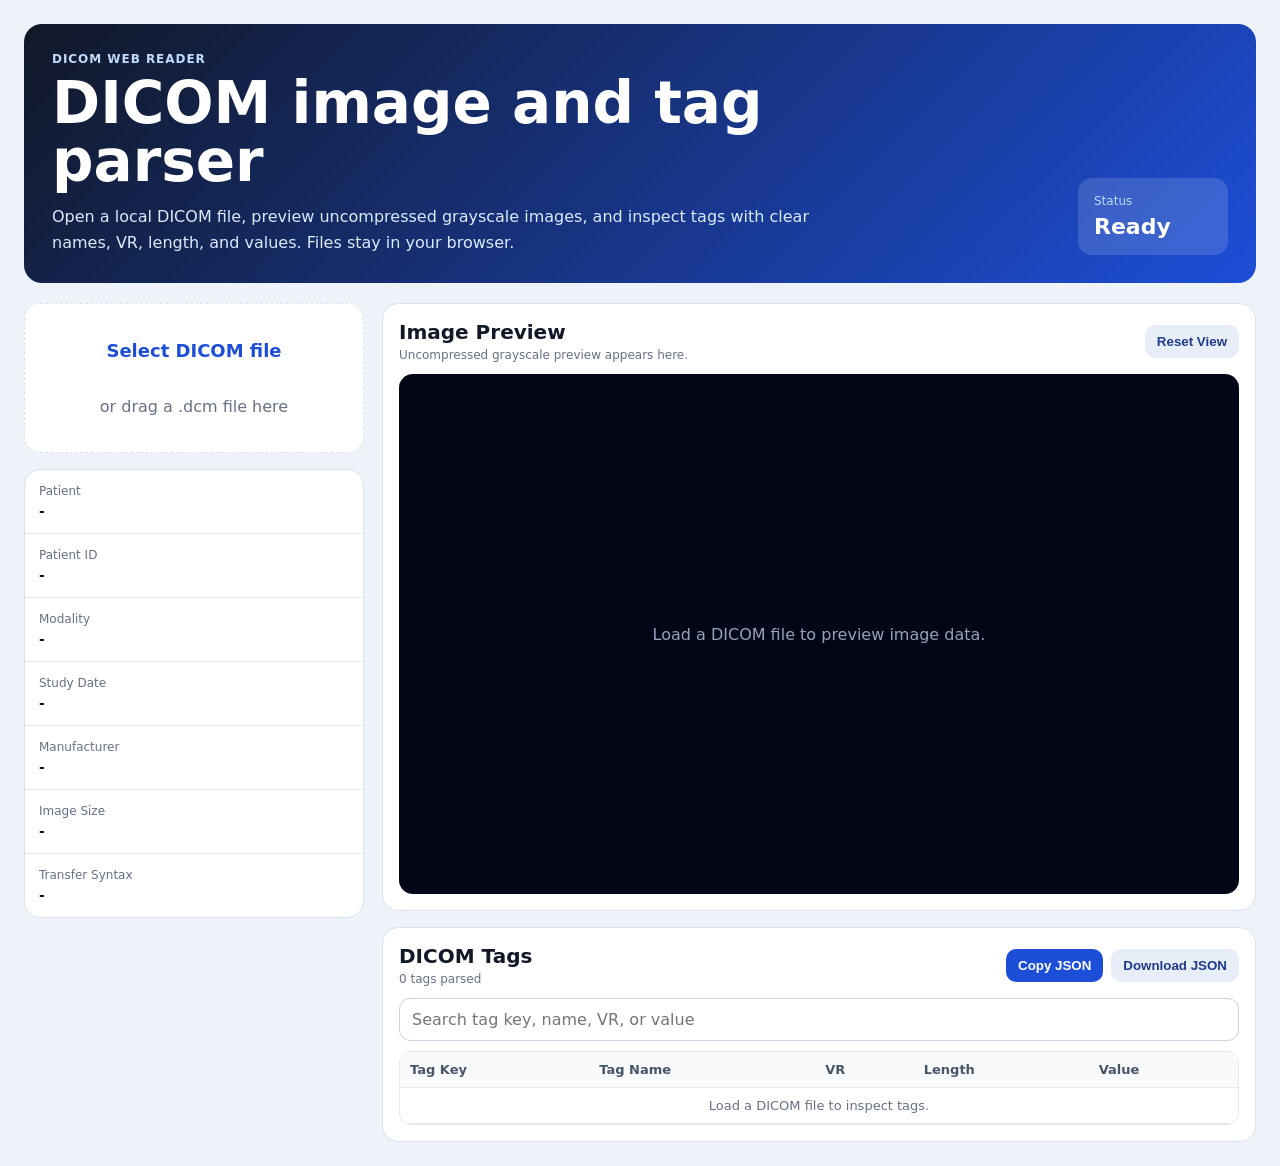
==== index.html @ 005f6dce "Initial DICOM web reader" ====
<!doctype html>
<html lang="en">
  <head>
    <meta charset="utf-8">
    <meta name="viewport" content="width=device-width, initial-scale=1">
    <title>DICOM Web Reader</title>
    <link rel="stylesheet" href="styles.css">
  </head>
  <body>
    <main class="app-shell">
      <section class="hero">
        <div>
          <p class="eyebrow">DICOM WEB READER</p>
          <h1>DICOM image and tag parser</h1>
          <p class="subtext">Open a local DICOM file, preview uncompressed grayscale images, and inspect tags with clear names, VR, length, and values. Files stay in your browser.</p>
        </div>
        <div class="status-card">
          <span>Status</span>
          <b id="statusBadge">Ready</b>
        </div>
      </section>

      <section class="workspace">
        <aside class="side-panel">
          <section id="dropZone" class="drop-zone">
            <input id="fileInput" type="file" accept=".dcm,application/dicom">
            <strong>Select DICOM file</strong>
            <span>or drag a .dcm file here</span>
          </section>

          <section class="summary">
            <div>
              <span>Patient</span>
              <b id="patientName">-</b>
            </div>
            <div>
              <span>Patient ID</span>
              <b id="patientId">-</b>
            </div>
            <div>
              <span>Modality</span>
              <b id="modality">-</b>
            </div>
            <div>
              <span>Study Date</span>
              <b id="studyDate">-</b>
            </div>
            <div>
              <span>Manufacturer</span>
              <b id="manufacturer">-</b>
            </div>
            <div>
              <span>Image Size</span>
              <b id="imageSize">-</b>
            </div>
            <div>
              <span>Transfer Syntax</span>
              <b id="transferSyntax">-</b>
            </div>
          </section>

          <section id="warnings" class="warnings" hidden></section>
        </aside>

        <section class="main-panel">
          <section class="viewer-card">
            <div class="section-head">
              <div>
                <h2>Image Preview</h2>
                <p id="previewDetails">Uncompressed grayscale preview appears here.</p>
              </div>
              <button id="resetViewButton" type="button">Reset View</button>
            </div>
            <div class="viewer">
              <canvas id="imageCanvas"></canvas>
              <div id="emptyPreview">Load a DICOM file to preview image data.</div>
            </div>
          </section>

          <section class="tag-card">
            <div class="section-head">
              <div>
                <h2>DICOM Tags</h2>
                <p id="tagCount">0 tags parsed</p>
              </div>
              <div class="actions">
                <button id="copyButton" type="button">Copy JSON</button>
                <button id="downloadButton" type="button">Download JSON</button>
              </div>
            </div>
            <input id="tagSearch" class="tag-search" type="search" placeholder="Search tag key, name, VR, or value">
            <div class="tag-table-wrap">
              <table class="tag-table">
                <thead>
                  <tr>
                    <th>Tag Key</th>
                    <th>Tag Name</th>
                    <th>VR</th>
                    <th>Length</th>
                    <th>Value</th>
                  </tr>
                </thead>
                <tbody id="tagTableBody">
                  <tr>
                    <td colspan="5" class="empty-tags">Load a DICOM file to inspect tags.</td>
                  </tr>
                </tbody>
              </table>
            </div>
          </section>
        </section>
      </section>
    </main>
    <script src="dicom-parser.js"></script>
    <script src="app.js"></script>
  </body>
</html>
---- styles.css ----
* {
  box-sizing: border-box;
}

body {
  margin: 0;
  min-height: 100vh;
  background: #eef3f9;
  color: #111827;
  font-family: Inter, ui-sans-serif, system-ui, -apple-system, BlinkMacSystemFont, "Segoe UI", sans-serif;
}

.app-shell {
  width: min(1440px, 100%);
  margin: 0 auto;
  padding: 24px;
}

.hero {
  display: grid;
  grid-template-columns: 1fr auto;
  gap: 24px;
  align-items: end;
  margin-bottom: 20px;
  border-radius: 18px;
  padding: 28px;
  color: #ffffff;
  background: linear-gradient(135deg, #111827, #1d4ed8);
}

.eyebrow {
  margin: 0 0 8px;
  color: #bfdbfe;
  font-size: 12px;
  font-weight: 800;
  letter-spacing: 0.08em;
}

h1,
h2,
p {
  margin: 0;
}

h1 {
  max-width: 760px;
  font-size: clamp(32px, 5vw, 58px);
  line-height: 1;
}

h2 {
  font-size: 20px;
}

.subtext {
  max-width: 780px;
  margin-top: 14px;
  color: #dbeafe;
  font-size: 16px;
  line-height: 1.6;
}

.status-card {
  min-width: 150px;
  border-radius: 14px;
  padding: 16px;
  background: rgba(255, 255, 255, 0.14);
}

.status-card span,
.summary span,
.section-head p {
  display: block;
  color: #667085;
  font-size: 12px;
}

.status-card span {
  color: #bfdbfe;
}

.status-card b {
  display: block;
  margin-top: 6px;
  font-size: 22px;
}

.workspace {
  display: grid;
  grid-template-columns: 340px 1fr;
  gap: 18px;
  align-items: start;
}

.side-panel,
.main-panel {
  display: grid;
  gap: 16px;
}

.drop-zone,
.summary,
.warnings,
.viewer-card,
.tag-card {
  border: 1px solid #d9e2ef;
  border-radius: 16px;
  background: #ffffff;
}

.drop-zone {
  position: relative;
  display: grid;
  gap: 8px;
  place-items: center;
  min-height: 150px;
  padding: 22px;
  border-style: dashed;
  color: #667085;
  cursor: pointer;
}

.drop-zone strong {
  color: #1d4ed8;
  font-size: 18px;
}

.drop-zone.dragging {
  border-color: #1d4ed8;
  background: #eff6ff;
}

#fileInput {
  position: absolute;
  inset: 0;
  opacity: 0;
  cursor: pointer;
}

.summary {
  display: grid;
  gap: 0;
  overflow: hidden;
}

.summary div {
  padding: 14px;
  border-bottom: 1px solid #e2e8f0;
}

.summary div:last-child {
  border-bottom: 0;
}

.summary b {
  display: block;
  margin-top: 5px;
  overflow-wrap: anywhere;
  color: #111827;
  font-size: 14px;
}

.warnings {
  padding: 14px;
  background: #fff7ed;
  border-color: #fed7aa;
  color: #9a3412;
  font-size: 13px;
}

.warnings p + p {
  margin-top: 8px;
}

.viewer-card,
.tag-card {
  padding: 16px;
}

.section-head {
  display: flex;
  gap: 12px;
  align-items: center;
  justify-content: space-between;
  margin-bottom: 12px;
}

.section-head p {
  margin-top: 4px;
}

.actions {
  display: flex;
  gap: 8px;
}

button {
  border: 0;
  border-radius: 10px;
  padding: 9px 12px;
  background: #1d4ed8;
  color: #ffffff;
  font-weight: 800;
  cursor: pointer;
}

#resetViewButton,
#downloadButton {
  background: #e8eef8;
  color: #1e3a8a;
}

.viewer {
  position: relative;
  display: grid;
  place-items: center;
  min-height: 520px;
  overflow: auto;
  border-radius: 14px;
  background: #020617;
}

#imageCanvas {
  display: none;
  max-width: 100%;
  image-rendering: pixelated;
}

#emptyPreview {
  padding: 28px;
  color: #94a3b8;
  text-align: center;
}

.tag-search {
  width: 100%;
  margin-bottom: 10px;
  border: 1px solid #cbd5e1;
  border-radius: 11px;
  padding: 11px 12px;
  color: #111827;
  font: inherit;
  outline: none;
}

.tag-search:focus {
  border-color: #1d4ed8;
  box-shadow: 0 0 0 3px rgba(29, 78, 216, 0.12);
}

.tag-table-wrap {
  max-height: 520px;
  overflow: auto;
  border: 1px solid #e2e8f0;
  border-radius: 12px;
}

.tag-table {
  width: 100%;
  border-collapse: collapse;
  font-size: 13px;
}

.tag-table thead th {
  position: sticky;
  top: 0;
  z-index: 1;
  background: #f8fafc;
  color: #475569;
  font-weight: 900;
  text-align: left;
}

.tag-table th,
.tag-table td {
  border-bottom: 1px solid #e2e8f0;
  padding: 10px;
  vertical-align: top;
}

.tag-table tbody tr:hover {
  background: #eff6ff;
}

.tag-key,
.tag-vr,
.tag-length,
.tag-value {
  font-family: ui-monospace, SFMono-Regular, Consolas, "Liberation Mono", monospace;
}

.tag-key {
  color: #1d4ed8;
  font-weight: 900;
  white-space: nowrap;
}

.tag-name {
  min-width: 190px;
  color: #111827;
  font-weight: 800;
}

.tag-name.private {
  color: #7c3aed;
}

.tag-name.unknown {
  color: #9a3412;
}

.tag-vr,
.tag-length {
  color: #475569;
  white-space: nowrap;
}

.tag-value {
  max-width: 520px;
  color: #334155;
  overflow-wrap: anywhere;
}

.empty-tags {
  padding: 20px;
  color: #667085;
  text-align: center;
}

@media (max-width: 980px) {
  .app-shell {
    padding: 14px;
  }

  .hero,
  .workspace {
    grid-template-columns: 1fr;
  }

  .viewer {
    min-height: 340px;
  }

  .section-head {
    align-items: flex-start;
    flex-direction: column;
  }
}
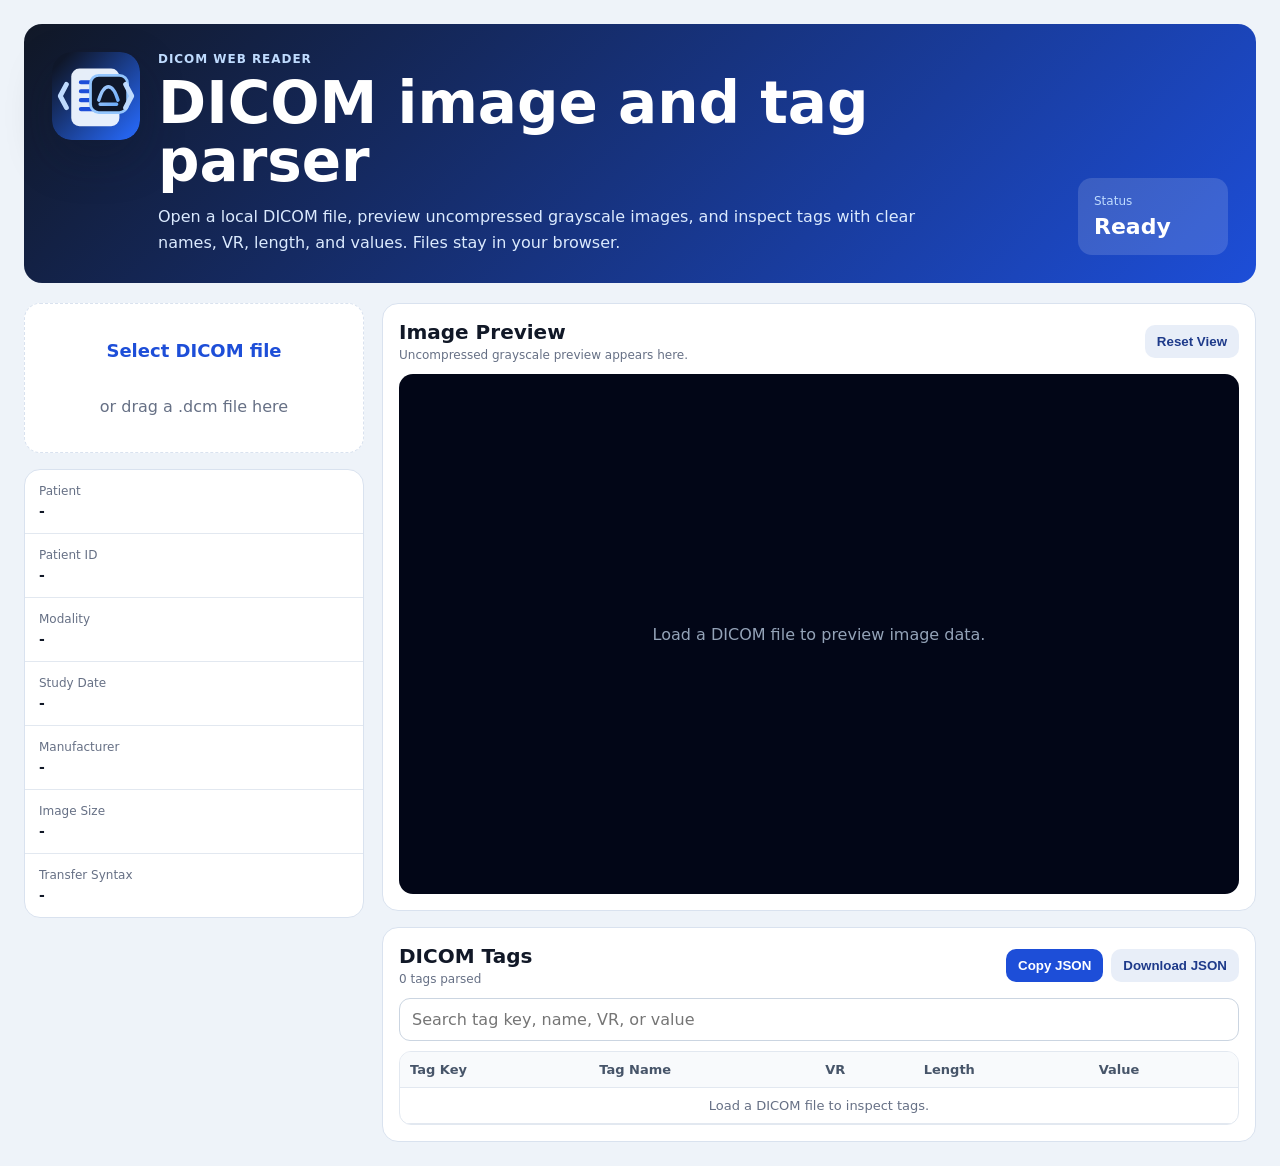
==== commit 9d40966b: "Add DICOM parser logo" ====
--- a/index.html
+++ b/index.html
@@ -4,15 +4,19 @@
     <meta charset="utf-8">
     <meta name="viewport" content="width=device-width, initial-scale=1">
     <title>DICOM Web Reader</title>
+    <link rel="icon" href="logo.svg" type="image/svg+xml">
     <link rel="stylesheet" href="styles.css">
   </head>
   <body>
     <main class="app-shell">
       <section class="hero">
-        <div>
-          <p class="eyebrow">DICOM WEB READER</p>
-          <h1>DICOM image and tag parser</h1>
-          <p class="subtext">Open a local DICOM file, preview uncompressed grayscale images, and inspect tags with clear names, VR, length, and values. Files stay in your browser.</p>
+        <div class="brand-lockup">
+          <img src="logo.svg" alt="DICOM Parser logo" class="brand-logo">
+          <div>
+            <p class="eyebrow">DICOM WEB READER</p>
+            <h1>DICOM image and tag parser</h1>
+            <p class="subtext">Open a local DICOM file, preview uncompressed grayscale images, and inspect tags with clear names, VR, length, and values. Files stay in your browser.</p>
+          </div>
         </div>
         <div class="status-card">
           <span>Status</span>
--- a/styles.css
+++ b/styles.css
@@ -26,6 +26,20 @@
   padding: 28px;
   color: #ffffff;
   background: linear-gradient(135deg, #111827, #1d4ed8);
+}
+
+.brand-lockup {
+  display: grid;
+  grid-template-columns: 88px 1fr;
+  gap: 18px;
+  align-items: start;
+}
+
+.brand-logo {
+  width: 88px;
+  height: 88px;
+  border-radius: 20px;
+  box-shadow: 0 18px 45px rgba(15, 23, 42, 0.28);
 }
 
 .eyebrow {
@@ -337,6 +351,16 @@
     grid-template-columns: 1fr;
   }
 
+  .brand-lockup {
+    grid-template-columns: 64px 1fr;
+  }
+
+  .brand-logo {
+    width: 64px;
+    height: 64px;
+    border-radius: 16px;
+  }
+
   .viewer {
     min-height: 340px;
   }
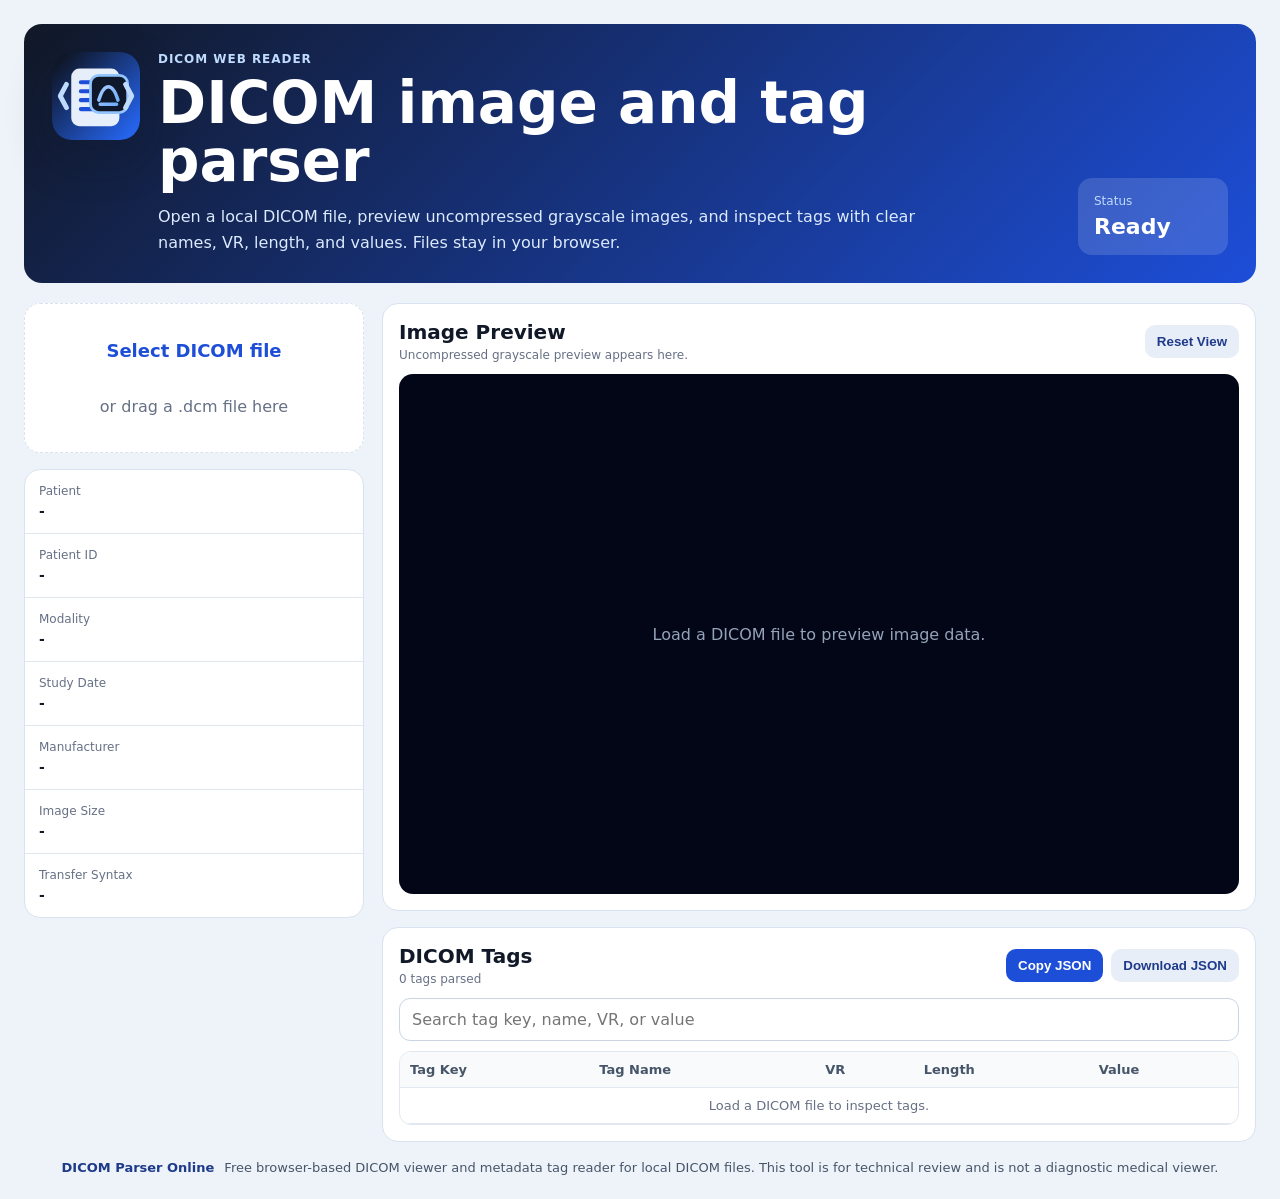
==== commit 6e9bfdef: "Add SEO metadata" ====
--- a/index.html
+++ b/index.html
@@ -3,9 +3,50 @@
   <head>
     <meta charset="utf-8">
     <meta name="viewport" content="width=device-width, initial-scale=1">
-    <title>DICOM Web Reader</title>
+    <title>DICOM Parser Online | DICOM Image Viewer and Tag Metadata Reader</title>
+    <meta name="description" content="Free browser-based DICOM parser and image viewer. Read DICOM tags, inspect metadata, preview uncompressed grayscale DICOM images, and export metadata as JSON.">
+    <meta name="keywords" content="DICOM parser, DICOM viewer, DICOM metadata reader, DICOM tag viewer, DICOM image viewer, DICOM file reader, medical image parser, DICOM online tool">
+    <meta name="author" content="Rohit Malviya">
+    <meta name="robots" content="index, follow">
+    <link rel="canonical" href="https://rohitmalviya03.github.io/dicomparser/">
+    <meta property="og:type" content="website">
+    <meta property="og:title" content="DICOM Parser Online">
+    <meta property="og:description" content="Open local DICOM files in your browser, inspect DICOM tag metadata, and preview uncompressed grayscale medical images.">
+    <meta property="og:image" content="https://rohitmalviya03.github.io/dicomparser/logo.svg">
+    <meta property="og:url" content="https://rohitmalviya03.github.io/dicomparser/">
+    <meta name="twitter:card" content="summary">
+    <meta name="twitter:title" content="DICOM Parser Online">
+    <meta name="twitter:description" content="A browser-based DICOM image viewer and metadata tag parser.">
+    <meta name="theme-color" content="#1d4ed8">
     <link rel="icon" href="logo.svg" type="image/svg+xml">
     <link rel="stylesheet" href="styles.css">
+    <script type="application/ld+json">
+      {
+        "@context": "https://schema.org",
+        "@type": "WebApplication",
+        "name": "DICOM Parser Online",
+        "applicationCategory": "MedicalApplication",
+        "operatingSystem": "Any",
+        "description": "Browser-based DICOM parser and image viewer for reading DICOM tag metadata and previewing uncompressed grayscale DICOM images.",
+        "url": "https://rohitmalviya03.github.io/dicomparser/",
+        "creator": {
+          "@type": "Person",
+          "name": "Rohit Malviya"
+        },
+        "offers": {
+          "@type": "Offer",
+          "price": "0",
+          "priceCurrency": "USD"
+        },
+        "featureList": [
+          "DICOM metadata parser",
+          "DICOM tag viewer",
+          "Uncompressed grayscale DICOM image preview",
+          "JSON metadata export",
+          "Private DICOM tag labeling"
+        ]
+      }
+    </script>
   </head>
   <body>
     <main class="app-shell">
@@ -114,6 +155,10 @@
           </section>
         </section>
       </section>
+      <footer class="site-footer">
+        <strong>DICOM Parser Online</strong>
+        <span>Free browser-based DICOM viewer and metadata tag reader for local DICOM files. This tool is for technical review and is not a diagnostic medical viewer.</span>
+      </footer>
     </main>
     <script src="dicom-parser.js"></script>
     <script src="app.js"></script>
--- a/styles.css
+++ b/styles.css
@@ -341,6 +341,21 @@
   text-align: center;
 }
 
+.site-footer {
+  display: flex;
+  gap: 10px;
+  align-items: center;
+  justify-content: center;
+  margin-top: 18px;
+  color: #475569;
+  font-size: 13px;
+  text-align: center;
+}
+
+.site-footer strong {
+  color: #1e3a8a;
+}
+
 @media (max-width: 980px) {
   .app-shell {
     padding: 14px;
@@ -365,6 +380,11 @@
     min-height: 340px;
   }
 
+  .site-footer {
+    align-items: flex-start;
+    flex-direction: column;
+  }
+
   .section-head {
     align-items: flex-start;
     flex-direction: column;
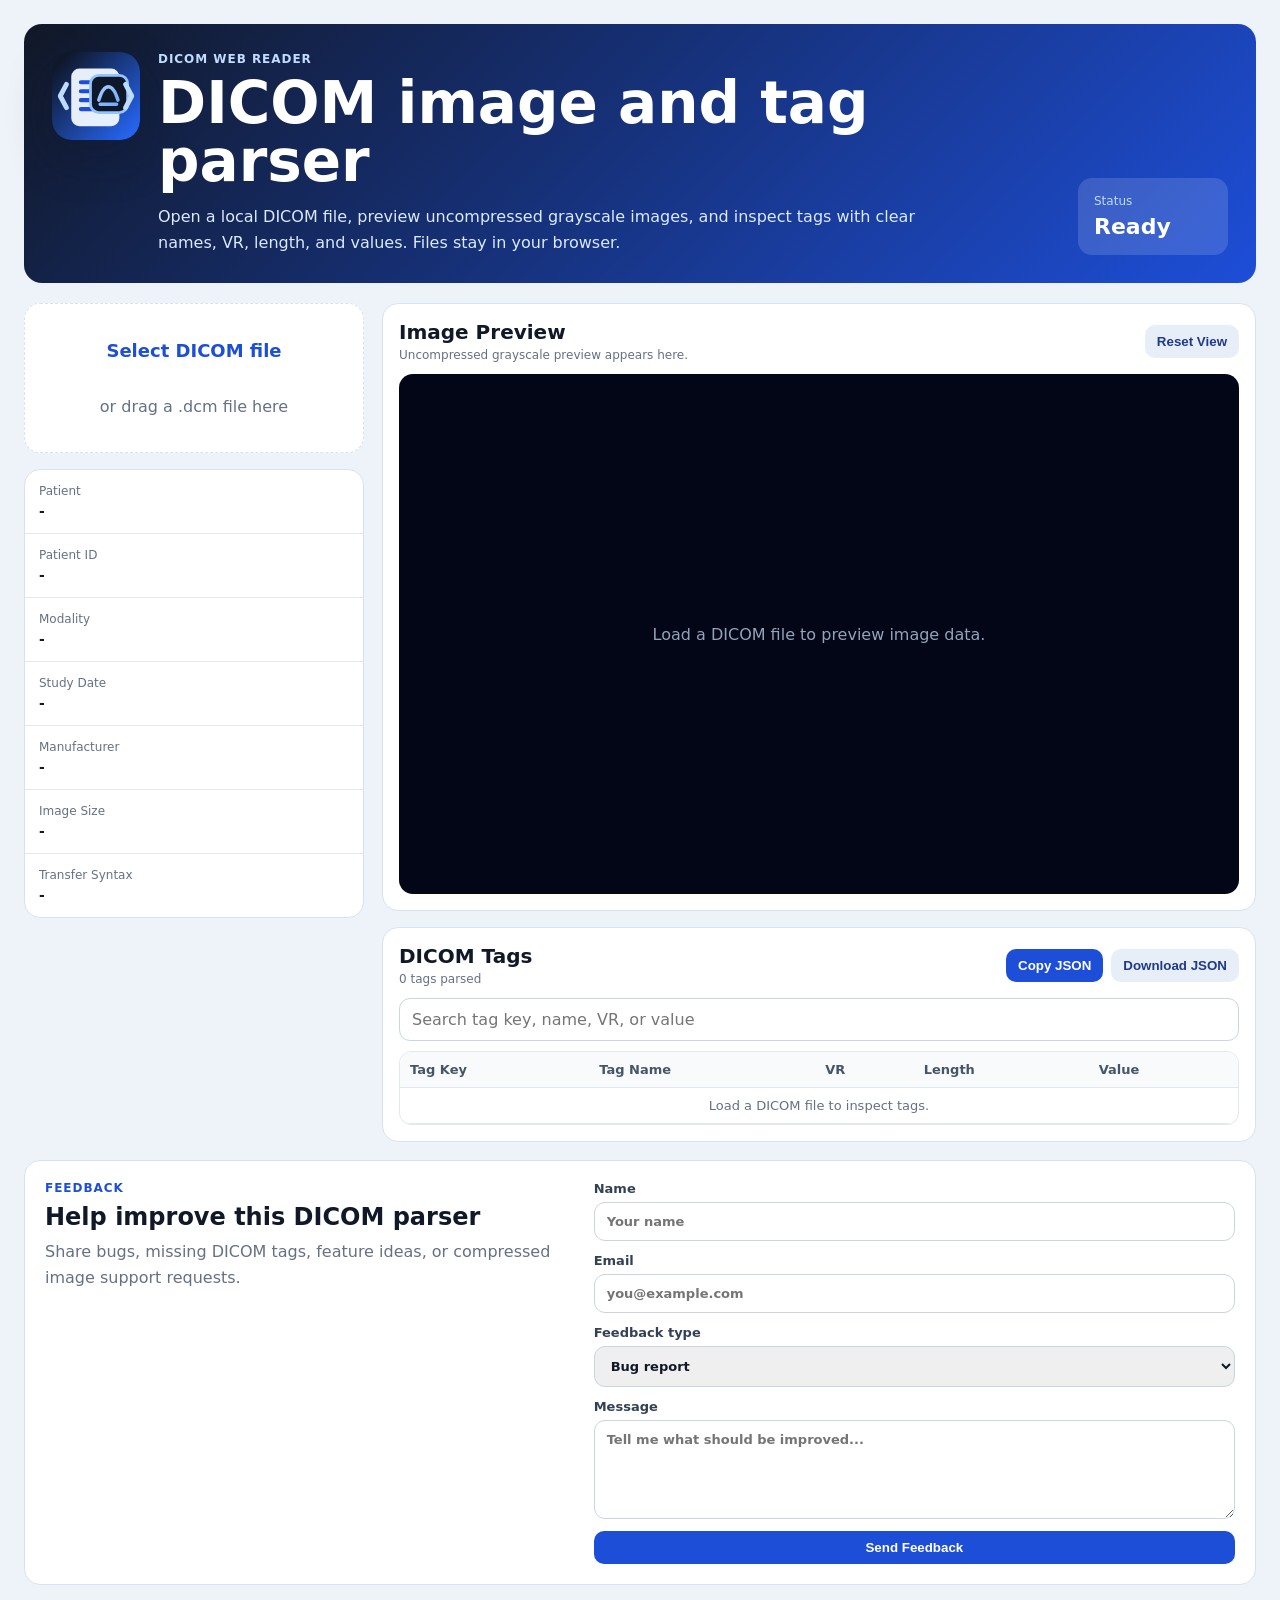
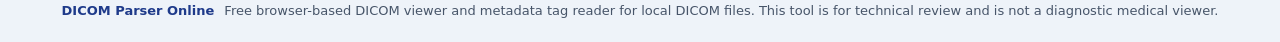
==== commit 3ccceac5: "Add Netlify feedback form" ====
--- a/index.html
+++ b/index.html
@@ -8,12 +8,12 @@
     <meta name="keywords" content="DICOM parser, DICOM viewer, DICOM metadata reader, DICOM tag viewer, DICOM image viewer, DICOM file reader, medical image parser, DICOM online tool">
     <meta name="author" content="Rohit Malviya">
     <meta name="robots" content="index, follow">
-    <link rel="canonical" href="https://rohitmalviya03.github.io/dicomparser/">
+    <link rel="canonical" href="https://dicomparser.netlify.app/">
     <meta property="og:type" content="website">
     <meta property="og:title" content="DICOM Parser Online">
     <meta property="og:description" content="Open local DICOM files in your browser, inspect DICOM tag metadata, and preview uncompressed grayscale medical images.">
-    <meta property="og:image" content="https://rohitmalviya03.github.io/dicomparser/logo.svg">
-    <meta property="og:url" content="https://rohitmalviya03.github.io/dicomparser/">
+    <meta property="og:image" content="https://dicomparser.netlify.app/logo.svg">
+    <meta property="og:url" content="https://dicomparser.netlify.app/">
     <meta name="twitter:card" content="summary">
     <meta name="twitter:title" content="DICOM Parser Online">
     <meta name="twitter:description" content="A browser-based DICOM image viewer and metadata tag parser.">
@@ -28,7 +28,7 @@
         "applicationCategory": "MedicalApplication",
         "operatingSystem": "Any",
         "description": "Browser-based DICOM parser and image viewer for reading DICOM tag metadata and previewing uncompressed grayscale DICOM images.",
-        "url": "https://rohitmalviya03.github.io/dicomparser/",
+        "url": "https://dicomparser.netlify.app/",
         "creator": {
           "@type": "Person",
           "name": "Rohit Malviya"
@@ -155,6 +155,38 @@
           </section>
         </section>
       </section>
+      <section class="feedback-card">
+        <div>
+          <p class="eyebrow dark">FEEDBACK</p>
+          <h2>Help improve this DICOM parser</h2>
+          <p>Share bugs, missing DICOM tags, feature ideas, or compressed image support requests.</p>
+        </div>
+        <form name="dicom-feedback" method="POST" netlify>
+          <input type="hidden" name="form-name" value="dicom-feedback">
+          <label>
+            Name
+            <input name="name" type="text" placeholder="Your name">
+          </label>
+          <label>
+            Email
+            <input name="email" type="email" placeholder="you@example.com">
+          </label>
+          <label>
+            Feedback type
+            <select name="type">
+              <option value="Bug report">Bug report</option>
+              <option value="Feature request">Feature request</option>
+              <option value="DICOM tag request">DICOM tag request</option>
+              <option value="General feedback">General feedback</option>
+            </select>
+          </label>
+          <label>
+            Message
+            <textarea name="message" rows="5" placeholder="Tell me what should be improved..." required></textarea>
+          </label>
+          <button type="submit">Send Feedback</button>
+        </form>
+      </section>
       <footer class="site-footer">
         <strong>DICOM Parser Online</strong>
         <span>Free browser-based DICOM viewer and metadata tag reader for local DICOM files. This tool is for technical review and is not a diagnostic medical viewer.</span>
--- a/styles.css
+++ b/styles.css
@@ -48,6 +48,10 @@
   font-size: 12px;
   font-weight: 800;
   letter-spacing: 0.08em;
+}
+
+.eyebrow.dark {
+  color: #1d4ed8;
 }
 
 h1,
@@ -341,6 +345,64 @@
   text-align: center;
 }
 
+.feedback-card {
+  display: grid;
+  grid-template-columns: 0.9fr 1.1fr;
+  gap: 24px;
+  align-items: start;
+  margin-top: 18px;
+  border: 1px solid #d9e2ef;
+  border-radius: 16px;
+  padding: 20px;
+  background: #ffffff;
+}
+
+.feedback-card h2 {
+  font-size: 24px;
+}
+
+.feedback-card p:not(.eyebrow) {
+  margin-top: 8px;
+  color: #667085;
+  line-height: 1.6;
+}
+
+.feedback-card form {
+  display: grid;
+  gap: 12px;
+}
+
+.feedback-card label {
+  display: grid;
+  gap: 6px;
+  color: #334155;
+  font-size: 13px;
+  font-weight: 800;
+}
+
+.feedback-card input,
+.feedback-card select,
+.feedback-card textarea {
+  width: 100%;
+  border: 1px solid #cbd5e1;
+  border-radius: 11px;
+  padding: 11px 12px;
+  color: #111827;
+  font: inherit;
+  outline: none;
+}
+
+.feedback-card textarea {
+  resize: vertical;
+}
+
+.feedback-card input:focus,
+.feedback-card select:focus,
+.feedback-card textarea:focus {
+  border-color: #1d4ed8;
+  box-shadow: 0 0 0 3px rgba(29, 78, 216, 0.12);
+}
+
 .site-footer {
   display: flex;
   gap: 10px;
@@ -362,7 +424,8 @@
   }
 
   .hero,
-  .workspace {
+  .workspace,
+  .feedback-card {
     grid-template-columns: 1fr;
   }
 
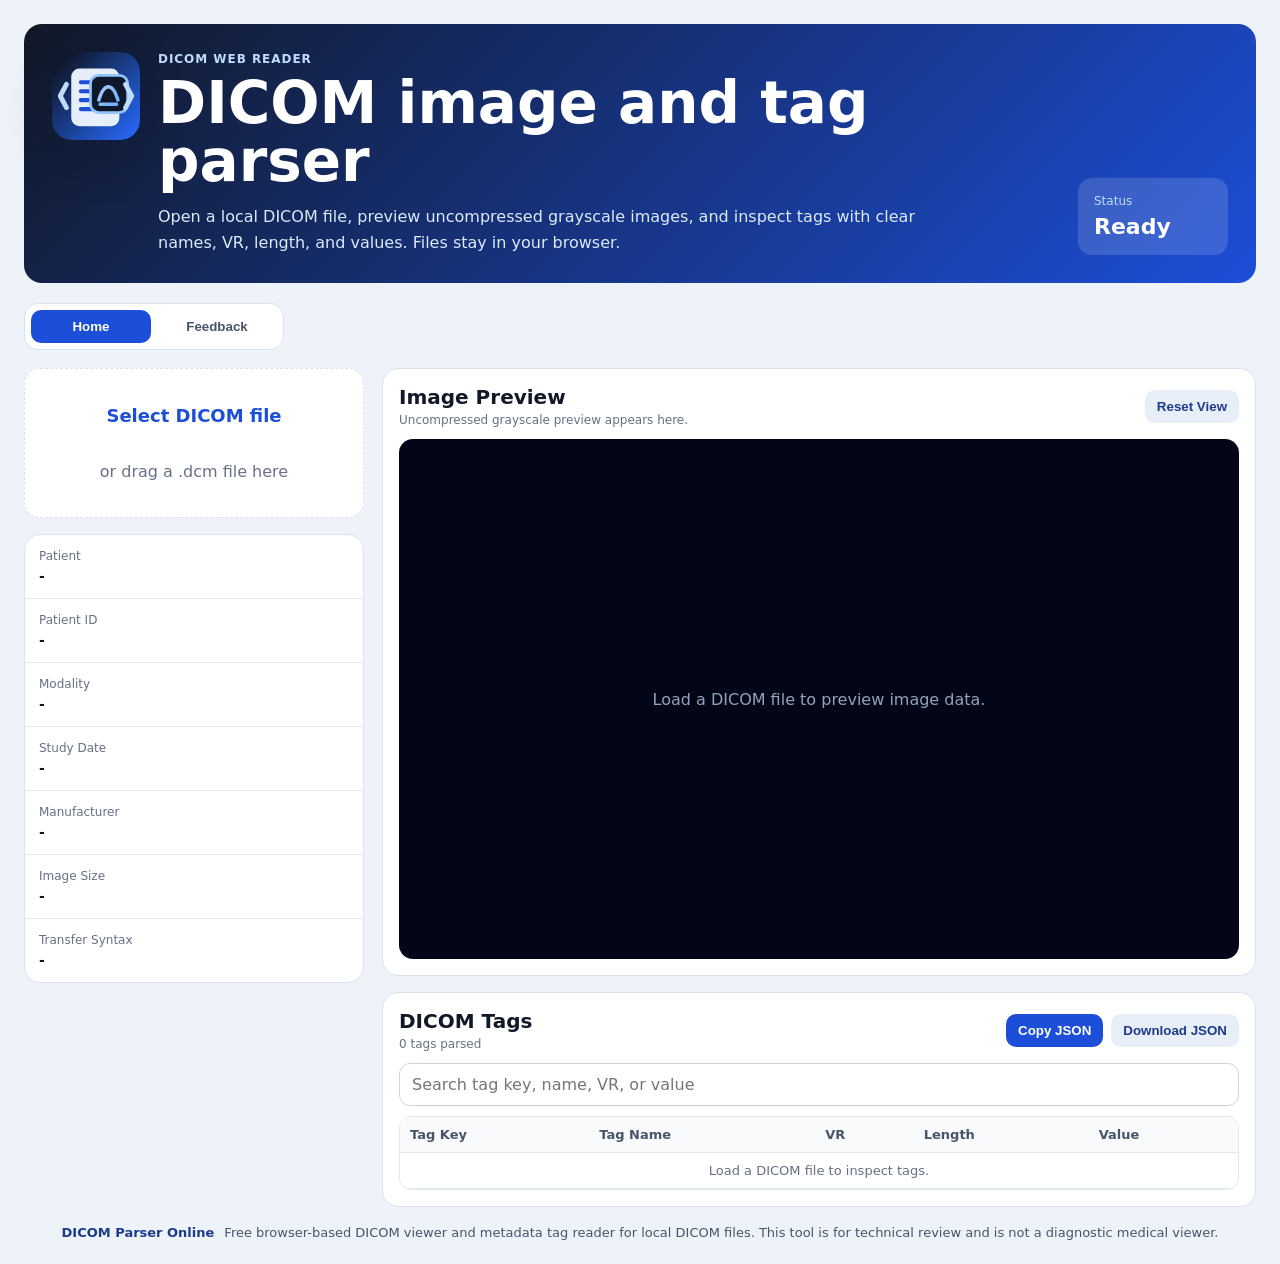
==== commit 63860271: "Move feedback form into tabs" ====
--- a/index.html
+++ b/index.html
@@ -65,6 +65,12 @@
         </div>
       </section>
 
+      <nav class="tabs" aria-label="DICOM parser sections">
+        <button class="tab-button active" type="button" data-tab="homePanel">Home</button>
+        <button class="tab-button" type="button" data-tab="feedbackPanel">Feedback</button>
+      </nav>
+
+      <section id="homePanel" class="tab-panel active">
       <section class="workspace">
         <aside class="side-panel">
           <section id="dropZone" class="drop-zone">
@@ -155,6 +161,8 @@
           </section>
         </section>
       </section>
+      </section>
+      <section id="feedbackPanel" class="tab-panel">
       <section class="feedback-card">
         <div>
           <p class="eyebrow dark">FEEDBACK</p>
@@ -186,6 +194,7 @@
           </label>
           <button type="submit">Send Feedback</button>
         </form>
+      </section>
       </section>
       <footer class="site-footer">
         <strong>DICOM Parser Online</strong>
--- a/styles.css
+++ b/styles.css
@@ -108,6 +108,35 @@
   grid-template-columns: 340px 1fr;
   gap: 18px;
   align-items: start;
+}
+
+.tabs {
+  display: inline-flex;
+  gap: 6px;
+  margin-bottom: 18px;
+  border: 1px solid #d9e2ef;
+  border-radius: 14px;
+  padding: 6px;
+  background: #ffffff;
+}
+
+.tab-button {
+  min-width: 120px;
+  background: transparent;
+  color: #475569;
+}
+
+.tab-button.active {
+  background: #1d4ed8;
+  color: #ffffff;
+}
+
+.tab-panel {
+  display: none;
+}
+
+.tab-panel.active {
+  display: block;
 }
 
 .side-panel,
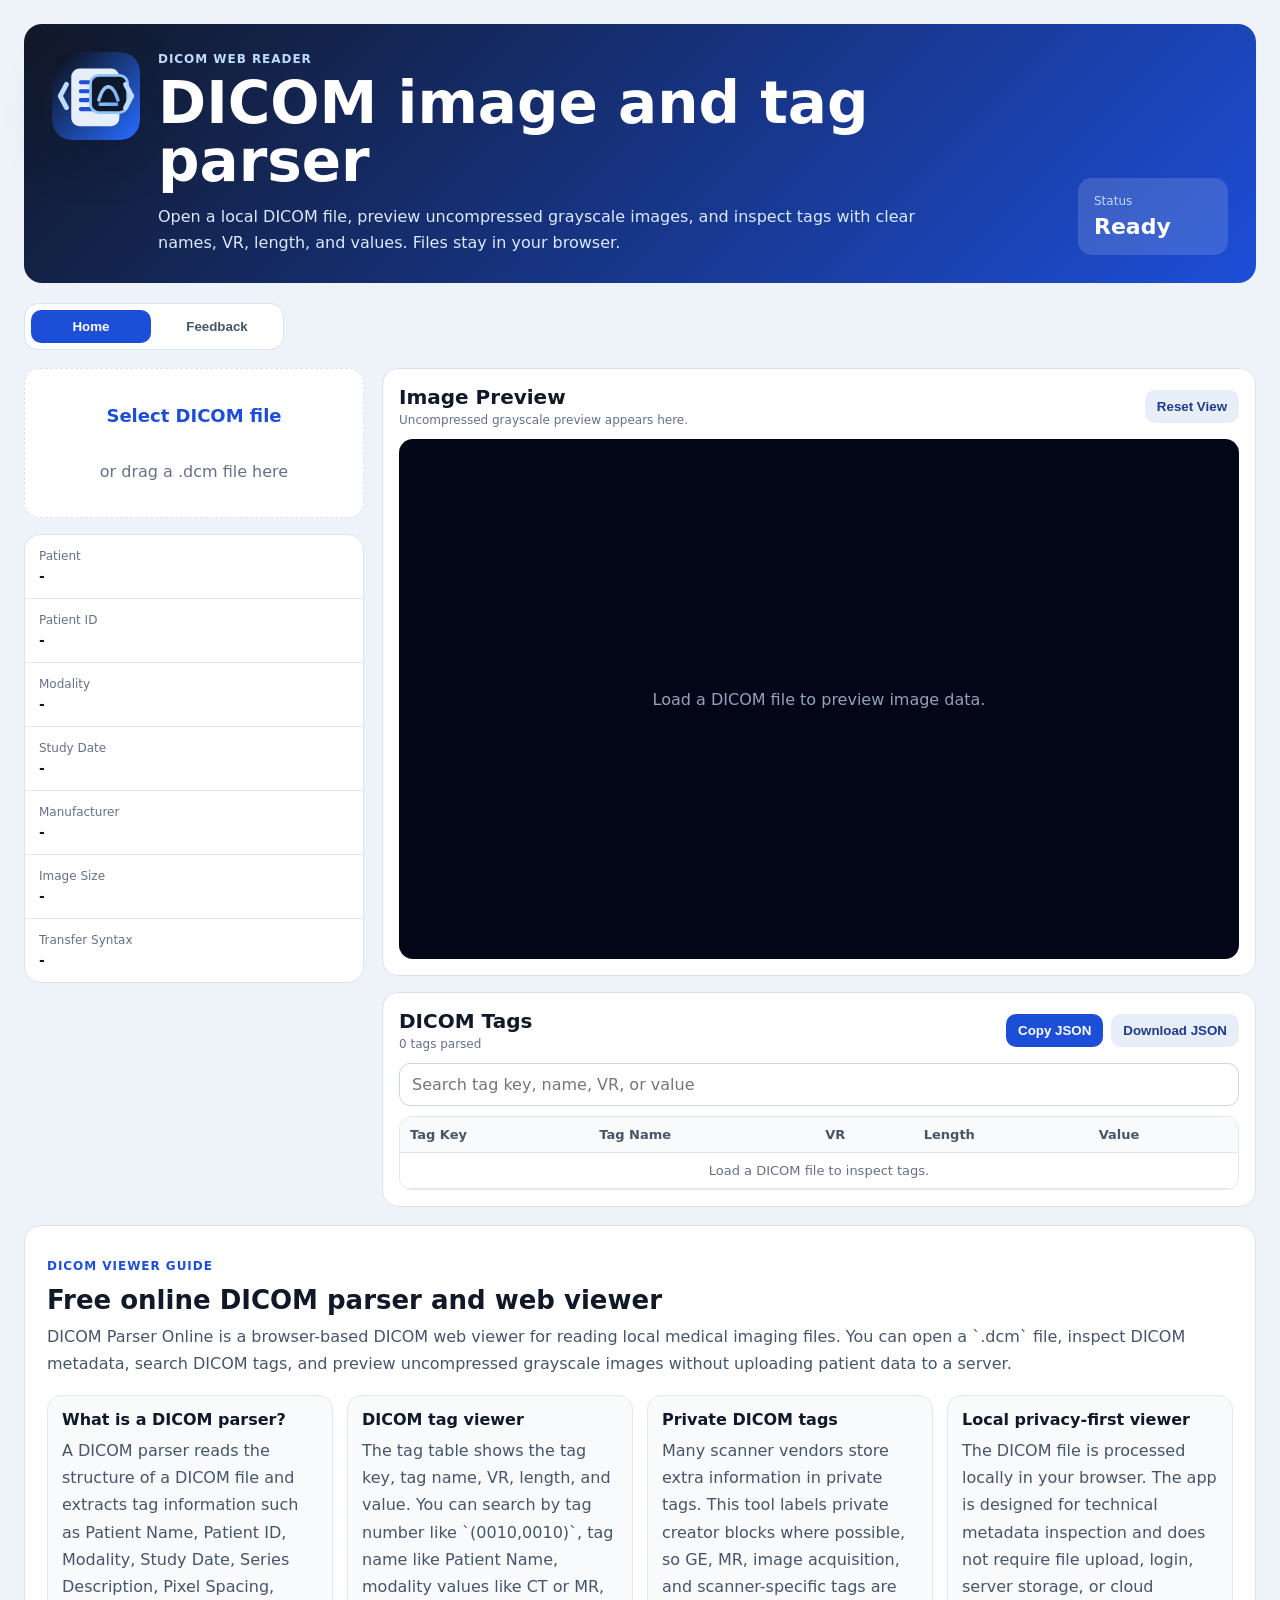
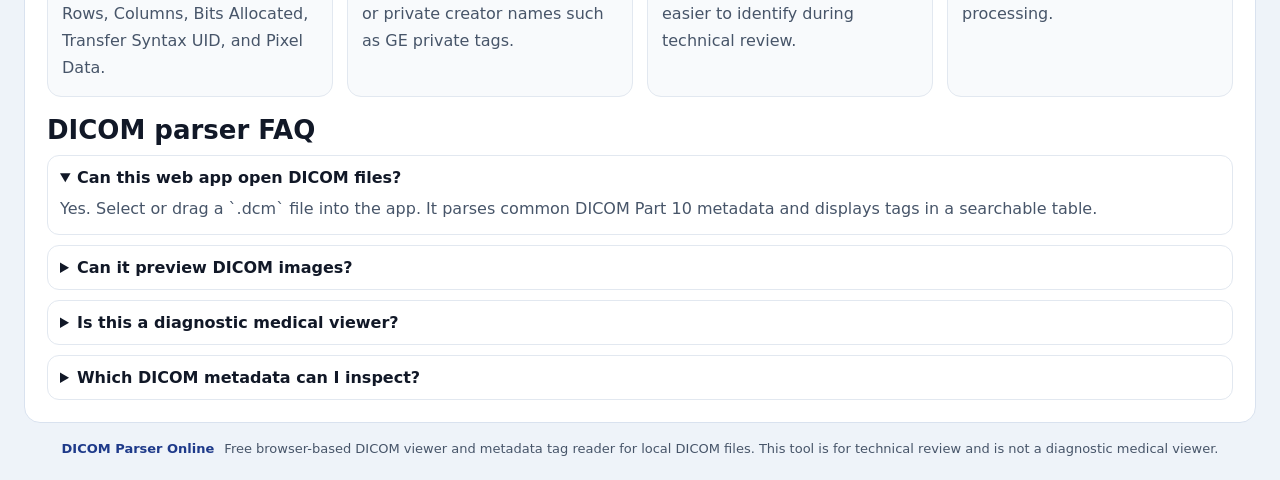
==== commit 35b4373e: "Add DICOM SEO guide content" ====
--- a/index.html
+++ b/index.html
@@ -47,6 +47,38 @@
         ]
       }
     </script>
+    <script type="application/ld+json">
+      {
+        "@context": "https://schema.org",
+        "@type": "FAQPage",
+        "mainEntity": [
+          {
+            "@type": "Question",
+            "name": "Can this web app open DICOM files?",
+            "acceptedAnswer": {
+              "@type": "Answer",
+              "text": "Yes. DICOM Parser Online can open local .dcm files in the browser, parse common DICOM Part 10 metadata, and display tags in a searchable table."
+            }
+          },
+          {
+            "@type": "Question",
+            "name": "Can it preview DICOM images?",
+            "acceptedAnswer": {
+              "@type": "Answer",
+              "text": "It can preview uncompressed grayscale DICOM images. Compressed transfer syntaxes such as JPEG, JPEG-LS, JPEG2000, and RLE need decoder libraries before image preview can be supported."
+            }
+          },
+          {
+            "@type": "Question",
+            "name": "Is this a diagnostic medical viewer?",
+            "acceptedAnswer": {
+              "@type": "Answer",
+              "text": "No. This is a technical DICOM metadata parser and lightweight image preview tool. It is not intended for clinical diagnosis or medical decision-making."
+            }
+          }
+        ]
+      }
+    </script>
   </head>
   <body>
     <main class="app-shell">
@@ -196,6 +228,52 @@
         </form>
       </section>
       </section>
+      <section class="seo-content" aria-labelledby="seo-title">
+        <div>
+          <p class="eyebrow dark">DICOM VIEWER GUIDE</p>
+          <h2 id="seo-title">Free online DICOM parser and web viewer</h2>
+          <p>DICOM Parser Online is a browser-based DICOM web viewer for reading local medical imaging files. You can open a `.dcm` file, inspect DICOM metadata, search DICOM tags, and preview uncompressed grayscale images without uploading patient data to a server.</p>
+        </div>
+
+        <div class="seo-grid">
+          <article>
+            <h3>What is a DICOM parser?</h3>
+            <p>A DICOM parser reads the structure of a DICOM file and extracts tag information such as Patient Name, Patient ID, Modality, Study Date, Series Description, Pixel Spacing, Rows, Columns, Bits Allocated, Transfer Syntax UID, and Pixel Data.</p>
+          </article>
+          <article>
+            <h3>DICOM tag viewer</h3>
+            <p>The tag table shows the tag key, tag name, VR, length, and value. You can search by tag number like `(0010,0010)`, tag name like Patient Name, modality values like CT or MR, or private creator names such as GE private tags.</p>
+          </article>
+          <article>
+            <h3>Private DICOM tags</h3>
+            <p>Many scanner vendors store extra information in private tags. This tool labels private creator blocks where possible, so GE, MR, image acquisition, and scanner-specific tags are easier to identify during technical review.</p>
+          </article>
+          <article>
+            <h3>Local privacy-first viewer</h3>
+            <p>The DICOM file is processed locally in your browser. The app is designed for technical metadata inspection and does not require file upload, login, server storage, or cloud processing.</p>
+          </article>
+        </div>
+
+        <div class="faq-list">
+          <h2>DICOM parser FAQ</h2>
+          <details open>
+            <summary>Can this web app open DICOM files?</summary>
+            <p>Yes. Select or drag a `.dcm` file into the app. It parses common DICOM Part 10 metadata and displays tags in a searchable table.</p>
+          </details>
+          <details>
+            <summary>Can it preview DICOM images?</summary>
+            <p>It can preview uncompressed grayscale DICOM images. Compressed transfer syntaxes such as JPEG, JPEG-LS, JPEG2000, and RLE need decoder libraries before image preview can be supported.</p>
+          </details>
+          <details>
+            <summary>Is this a diagnostic medical viewer?</summary>
+            <p>No. This is a technical DICOM metadata parser and lightweight image preview tool. It is not intended for clinical diagnosis or medical decision-making.</p>
+          </details>
+          <details>
+            <summary>Which DICOM metadata can I inspect?</summary>
+            <p>You can inspect patient, study, series, image, acquisition, pixel, transfer syntax, and private tag metadata when those tags are present in the file.</p>
+          </details>
+        </div>
+      </section>
       <footer class="site-footer">
         <strong>DICOM Parser Online</strong>
         <span>Free browser-based DICOM viewer and metadata tag reader for local DICOM files. This tool is for technical review and is not a diagnostic medical viewer.</span>
--- a/styles.css
+++ b/styles.css
@@ -432,6 +432,65 @@
   box-shadow: 0 0 0 3px rgba(29, 78, 216, 0.12);
 }
 
+.seo-content {
+  display: grid;
+  gap: 18px;
+  margin-top: 18px;
+  border: 1px solid #d9e2ef;
+  border-radius: 16px;
+  padding: 22px;
+  background: #ffffff;
+}
+
+.seo-content h2 {
+  font-size: 26px;
+}
+
+.seo-content p {
+  margin-top: 8px;
+  color: #475569;
+  line-height: 1.7;
+}
+
+.seo-grid {
+  display: grid;
+  grid-template-columns: repeat(4, 1fr);
+  gap: 14px;
+}
+
+.seo-grid article {
+  border: 1px solid #e2e8f0;
+  border-radius: 14px;
+  padding: 14px;
+  background: #f8fafc;
+}
+
+.seo-grid h3,
+.faq-list h2 {
+  margin: 0;
+}
+
+.seo-grid h3 {
+  font-size: 16px;
+}
+
+.faq-list {
+  display: grid;
+  gap: 10px;
+}
+
+.faq-list details {
+  border: 1px solid #e2e8f0;
+  border-radius: 12px;
+  padding: 12px;
+}
+
+.faq-list summary {
+  color: #111827;
+  font-weight: 850;
+  cursor: pointer;
+}
+
 .site-footer {
   display: flex;
   gap: 10px;
@@ -454,7 +513,8 @@
 
   .hero,
   .workspace,
-  .feedback-card {
+  .feedback-card,
+  .seo-grid {
     grid-template-columns: 1fr;
   }
 
